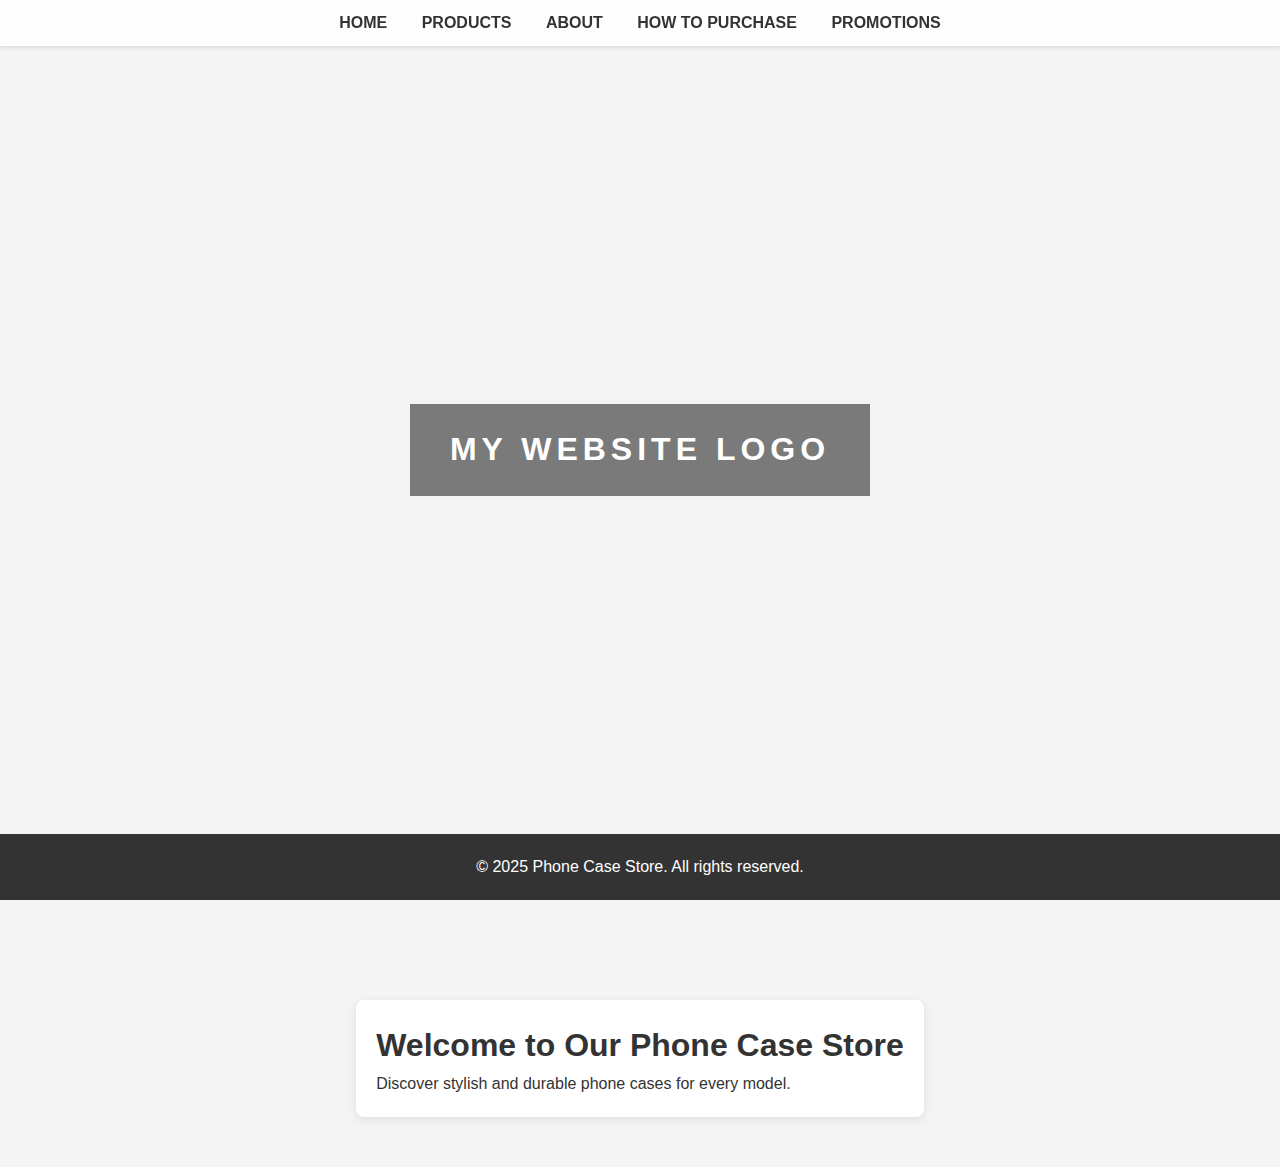
==== index.html @ c28ca741 "Add files via upload" ====
<!DOCTYPE html>
<html lang="en">
<head>
    <meta charset="UTF-8">
    <meta name="viewport" content="width=device-width, initial-scale=1.0">
    <title>Home | Phone Case Store</title>
    <link rel="stylesheet" href="style.css">
</head>
<body>
    <nav>
        <a href="index.html">Home</a>
        <a href="products.html">Products</a>
        <a href="about.html">About</a>
        <a href="purchase.html">How to Purchase</a>
        <a href="promotions.html">Promotions</a>
    </nav>
    <header>
        <h1>My Website Logo</h1>
    </header>
    <section class="container">
        <h1>Welcome to Our Phone Case Store</h1>
        <p>Discover stylish and durable phone cases for every model.</p>
    </section>
    <footer>
        <p>&copy; 2025 Phone Case Store. All rights reserved.</p>
    </footer>
</body>
</html>
---- style.css ----
* {
    margin: 0;
    padding: 0;
    box-sizing: border-box;
    font-family: 'Arial', sans-serif;
}

body {
    background-color: #f4f4f4;
    color: #333;
    line-height: 1.6;
    min-height: 100vh;
    display: flex;
    flex-direction: column;
}

nav {
    width: 100%;
    position: fixed;
    top: 0;
    left: 0;
    background-color: rgba(255, 255, 255, 0.9);
    box-shadow: 0 2px 4px rgba(0, 0, 0, 0.1);
    padding: 10px 0;
    z-index: 1000;
    text-align: center;
}

nav a {
    margin: 0 15px;
    text-decoration: none;
    color: #333;
    font-weight: bold;
    text-transform: uppercase;
}

nav a:hover {
    color: #007BFF;
    border-bottom: 2px solid #007BFF;
}

header {
    height: 100vh;
    background: url('header-image.jpg') no-repeat center center/cover;
    display: flex;
    justify-content: center;
    align-items: center;
    text-align: center;
    color: white;
}

header h1 {
    background-color: rgba(0, 0, 0, 0.5);
    padding: 20px 40px;
    text-transform: uppercase;
    letter-spacing: 5px;
}

.container {
    max-width: 1100px;
    margin: 100px auto 50px;
    padding: 20px;
    background-color: #fff;
    box-shadow: 0 2px 8px rgba(0, 0, 0, 0.1);
    border-radius: 8px;
    flex: 1;
}

.product {
    margin-bottom: 20px;
}

footer {
    text-align: center;
    padding: 20px 0;
    background-color: #333;
    color: white;
    width: 100%;
    position: fixed;
    bottom: 0;
    left: 0;
}

/* Responsive Design */
@media (max-width: 768px) {
    nav a {
        display: block;
        margin: 10px 0;
    }
}
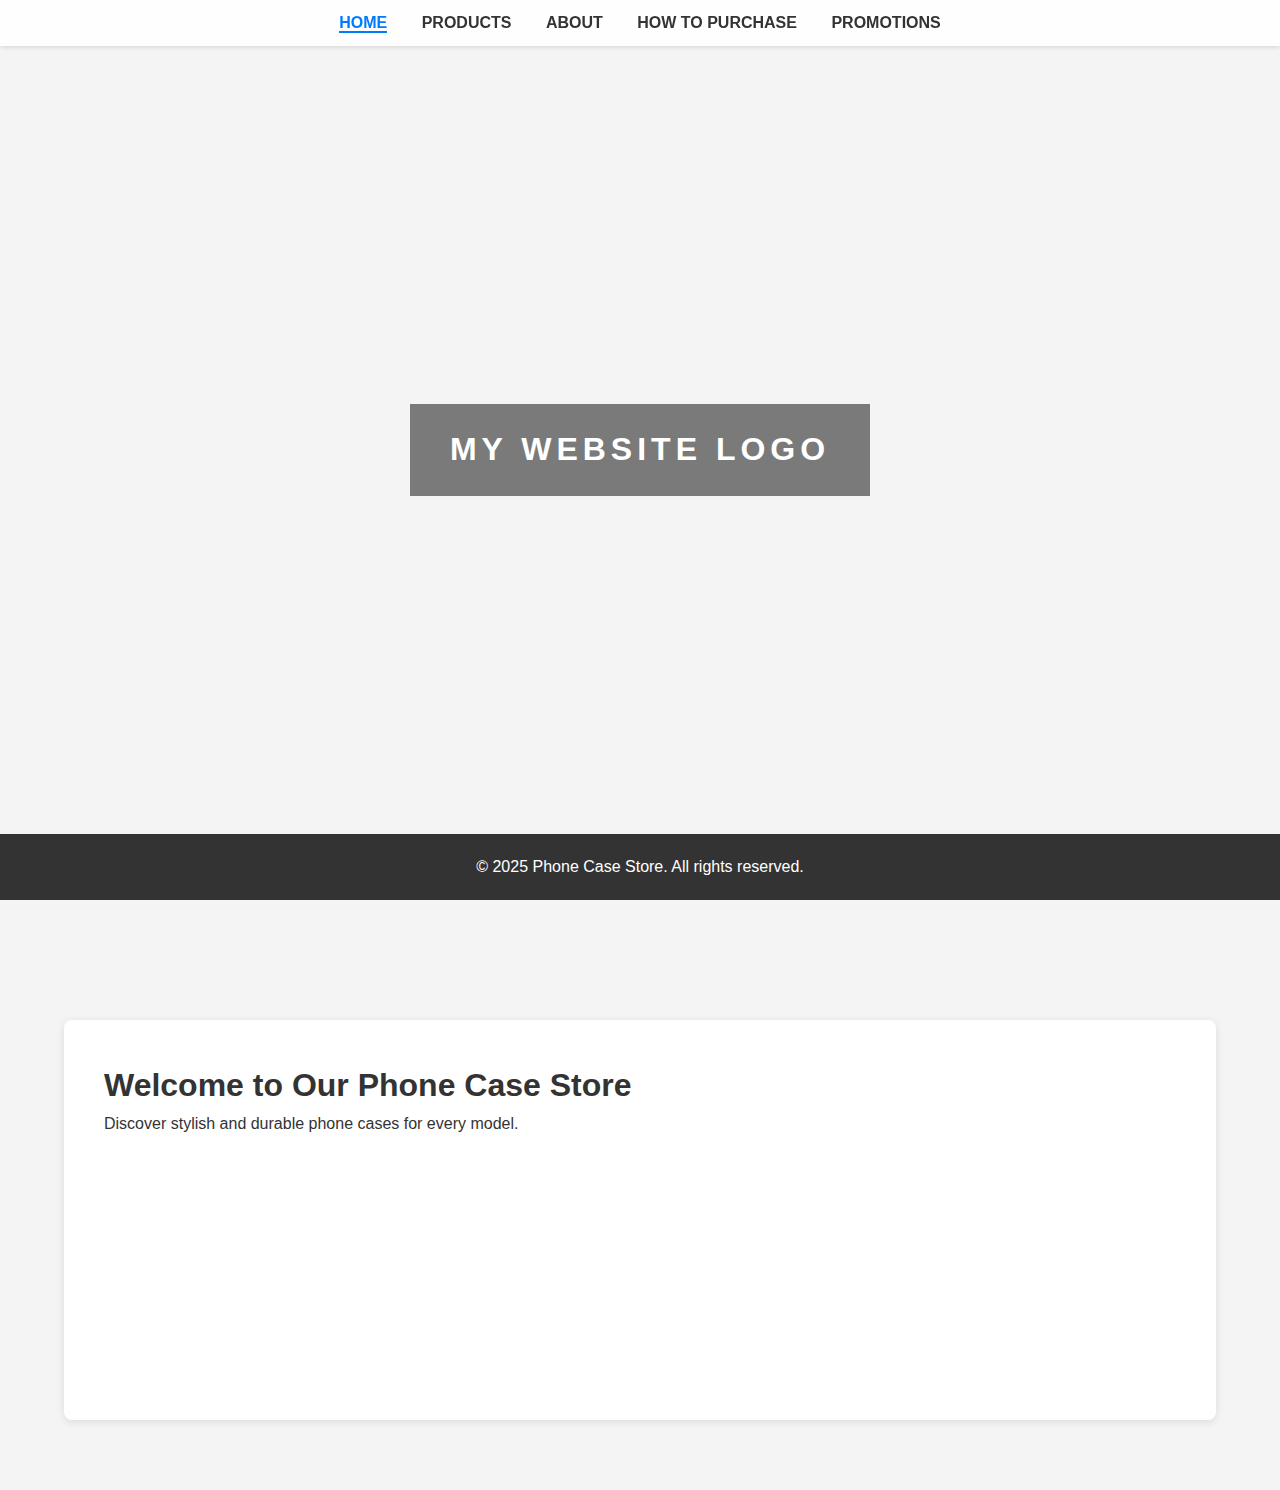
==== commit 48008ab8: "Add files via upload" ====
--- a/index.html
+++ b/index.html
@@ -24,5 +24,6 @@
     <footer>
         <p>&copy; 2025 Phone Case Store. All rights reserved.</p>
     </footer>
+    <script src="script.js"></script>
 </body>
 </html>--- a/style.css
+++ b/style.css
@@ -34,6 +34,11 @@
     text-transform: uppercase;
 }
 
+nav a.active {
+    color: #007BFF; /* Change the color of the active link */
+    border-bottom: 2px solid #007BFF; /* Add a border to highlight the active page */
+}
+
 nav a:hover {
     color: #007BFF;
     border-bottom: 2px solid #007BFF;
@@ -57,17 +62,86 @@
 }
 
 .container {
-    max-width: 1100px;
-    margin: 100px auto 50px;
-    padding: 20px;
+    width: 90%;
+    max-width: 1200px;
+    margin: 120px auto 70px;
+    padding: 40px;
     background-color: #fff;
     box-shadow: 0 2px 8px rgba(0, 0, 0, 0.1);
     border-radius: 8px;
     flex: 1;
+    min-height: 400px;
 }
 
-.product {
+.products-grid {
+    display: grid;
+    grid-template-columns: repeat(3, 1fr);
+    gap: 20px;
+    animation: fadeIn 1s ease-in-out;
+}
+
+@keyframes fadeIn {
+    from { opacity: 0; transform: translateY(20px); }
+    to { opacity: 1; transform: translateY(0); }
+}
+
+.product-item.fade-in {
+    animation: fadeIn 0.5s ease-in-out;
+}
+
+.product-item {
+    background-color: #fff;
+    border-radius: 8px;
+    box-shadow: 0 2px 8px rgba(0, 0, 0, 0.1);
+    overflow: hidden;
+    text-align: center;
+    padding: 20px;
+    transition: transform 0.3s, box-shadow 0.3s;
+    height: 500px; /* Increased fixed height for the product container */
+    display: flex;
+    flex-direction: column;
+    justify-content: space-between;
+}
+
+.product-item:hover {
+    box-shadow: 0 8px 16px rgba(0, 0, 0, 0.2);
+}
+
+.product-item img {
+    width: 100%; /* Make the image fill the entire width of the container */
+    height: 350px; /* Increased height for the image */
+    object-fit: cover; /* Ensures the image covers the entire area without distortion */
+    border-bottom: 1px solid #ddd; /* Optional: adds a border beneath the image */
+}
+
+.product-item h3 {
+    margin: 15px 0 10px;
+    font-size: 1.2em;
+}
+
+.product-item p {
+    font-size: 0.9em;
+    color: #666;
+    margin-bottom: 10px; /* Ensure there's space between the description and the footer */
+}
+
+.filter-buttons {
+    text-align: center;
     margin-bottom: 20px;
+}
+
+.filter-buttons button {
+    padding: 10px 20px;
+    margin: 0 5px;
+    border: none;
+    background-color: #007BFF;
+    color: white;
+    border-radius: 5px;
+    cursor: pointer;
+}
+
+.filter-buttons button:hover {
+    background-color: #0056b3;
 }
 
 footer {
@@ -81,10 +155,21 @@
     left: 0;
 }
 
-/* Responsive Design */
-@media (max-width: 768px) {
-    nav a {
-        display: block;
-        margin: 10px 0;
-    }
+.search-bar {
+    text-align: center;
+    margin-bottom: 20px;
+}
+
+.search-bar input {
+    width: 80%;
+    max-width: 500px;
+    padding: 10px;
+    border-radius: 5px;
+    border: 1px solid #ddd;
+    font-size: 16px;
+}
+
+.search-bar input:focus {
+    outline: none;
+    border-color: #007BFF;
 }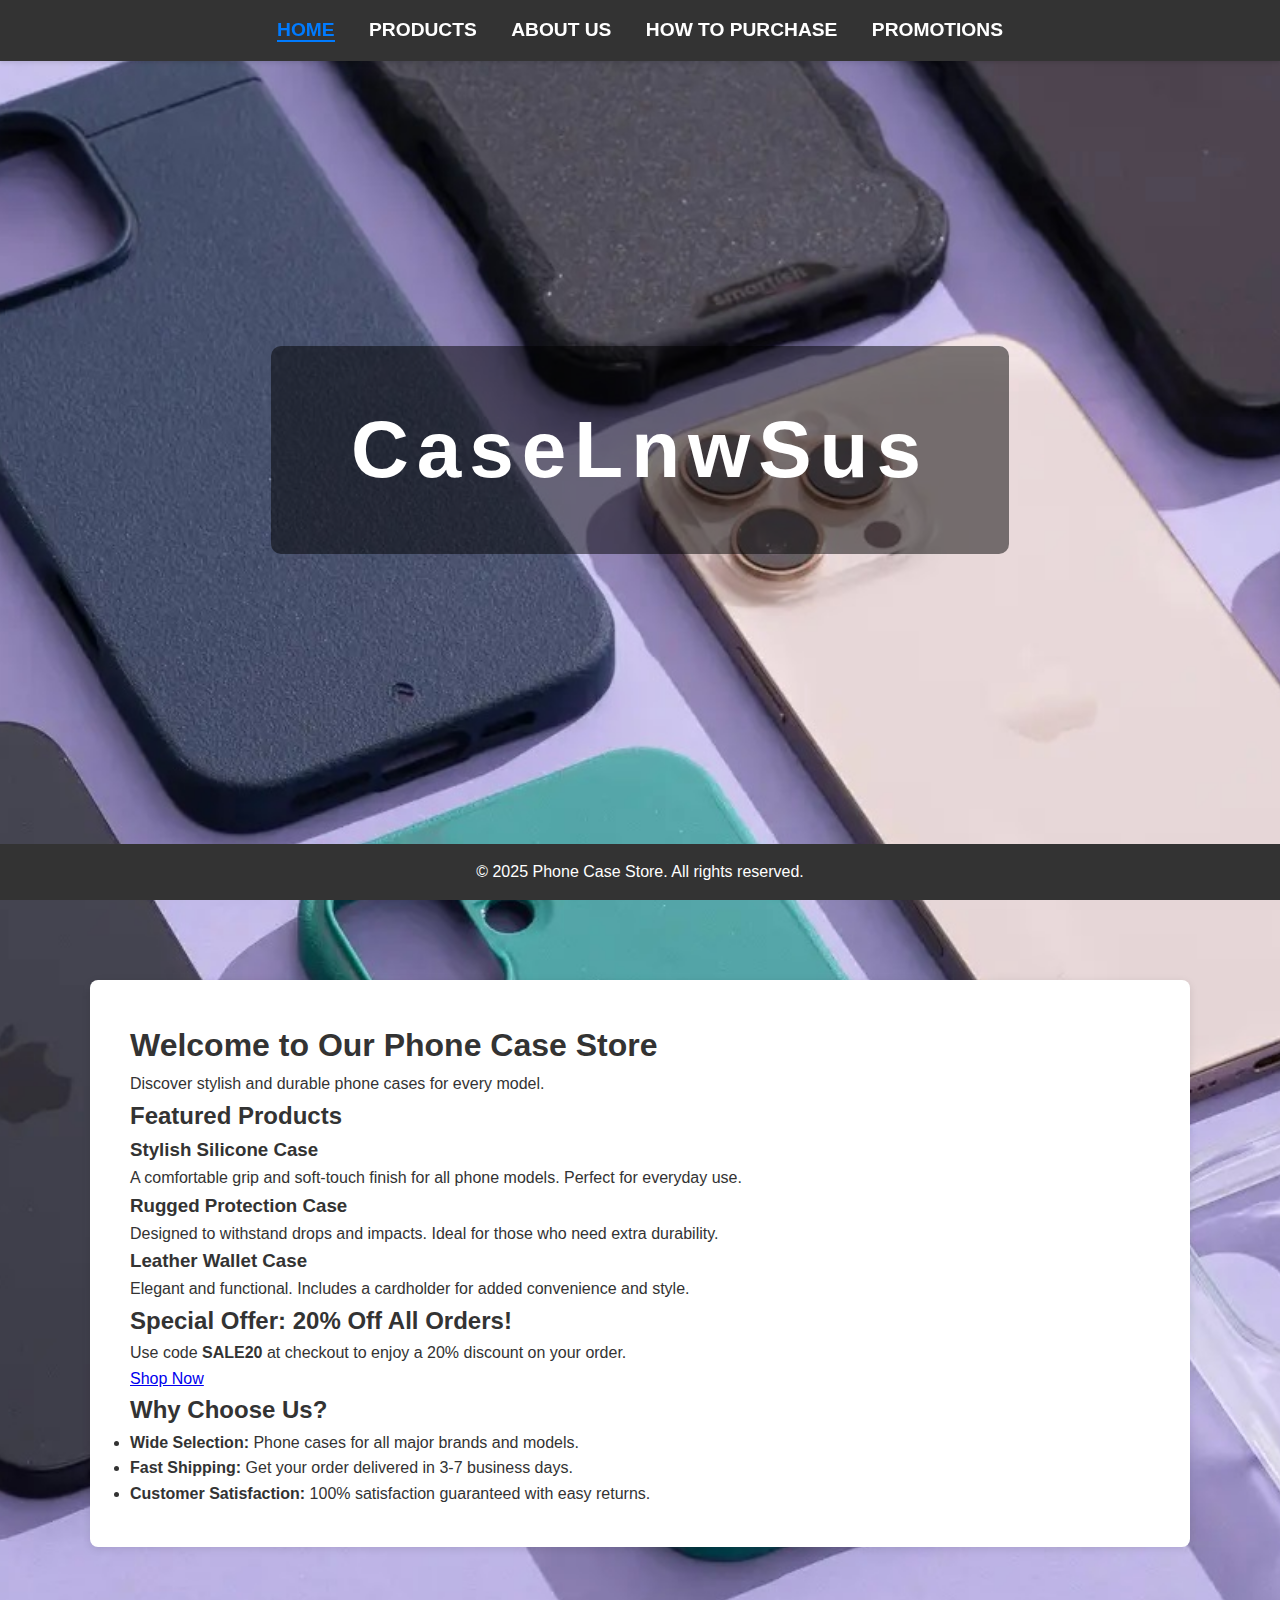
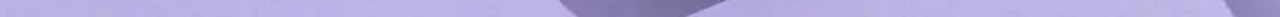
==== commit 8c28ad09: "Add files via upload" ====
--- a/index.html
+++ b/index.html
@@ -10,20 +10,54 @@
     <nav>
         <a href="index.html">Home</a>
         <a href="products.html">Products</a>
-        <a href="about.html">About</a>
+        <a href="about.html">About Us</a>
         <a href="purchase.html">How to Purchase</a>
         <a href="promotions.html">Promotions</a>
     </nav>
     <header>
-        <h1>My Website Logo</h1>
+        <h1>CaseLnwSus</h1>
     </header>
     <section class="container">
         <h1>Welcome to Our Phone Case Store</h1>
         <p>Discover stylish and durable phone cases for every model.</p>
+
+        <!-- Featured Products Section (Text-based) -->
+        <section class="featured-products">
+            <h2>Featured Products</h2>
+            <div class="product-info">
+                <h3>Stylish Silicone Case</h3>
+                <p>A comfortable grip and soft-touch finish for all phone models. Perfect for everyday use.</p>
+            </div>
+            <div class="product-info">
+                <h3>Rugged Protection Case</h3>
+                <p>Designed to withstand drops and impacts. Ideal for those who need extra durability.</p>
+            </div>
+            <div class="product-info">
+                <h3>Leather Wallet Case</h3>
+                <p>Elegant and functional. Includes a cardholder for added convenience and style.</p>
+            </div>
+        </section>
+
+        <!-- Promotional Section -->
+        <section class="promotion">
+            <h2>Special Offer: 20% Off All Orders!</h2>
+            <p>Use code <strong>SALE20</strong> at checkout to enjoy a 20% discount on your order.</p>
+            <a href="products.html" class="cta-button">Shop Now</a>
+        </section>
+
+        <!-- Benefits Section -->
+        <section class="benefits">
+            <h2>Why Choose Us?</h2>
+            <ul>
+                <li><strong>Wide Selection:</strong> Phone cases for all major brands and models.</li>
+                <li><strong>Fast Shipping:</strong> Get your order delivered in 3-7 business days.</li>
+                <li><strong>Customer Satisfaction:</strong> 100% satisfaction guaranteed with easy returns.</li>
+            </ul>
+        </section>
     </section>
     <footer>
         <p>&copy; 2025 Phone Case Store. All rights reserved.</p>
     </footer>
     <script src="script.js"></script>
 </body>
-</html>+</html>
--- a/style.css
+++ b/style.css
@@ -12,6 +12,7 @@
     min-height: 100vh;
     display: flex;
     flex-direction: column;
+    background: url('images/background.jpg') no-repeat center center/cover;
 }
 
 nav {
@@ -54,17 +55,28 @@
     color: white;
 }
 
+/* Apply a cool Google Font */
+@import url('https://fonts.googleapis.com/css2?family=Poppins:wght@600&display=swap');
+
+/* Header Styles */
 header h1 {
-    background-color: rgba(0, 0, 0, 0.5);
-    padding: 20px 40px;
-    text-transform: uppercase;
-    letter-spacing: 5px;
+    background-color: rgba(0, 0, 0, 0.5); /* Dark overlay for text visibility */
+    padding: 40px 80px; /* Adjust padding for a bigger box */
+    text-transform: none; /* Uppercase for a modern look */
+    letter-spacing: 8px; /* Increase letter spacing for better readability */
+    font-size: 5em; /* Increase font size */
+    font-family: 'Poppins', sans-serif; /* Apply a cool font */
+    color: white; /* White text color */
+    width: fit-content; /* Ensure the box size is just as wide as the text */
+    margin: 0 auto; /* Center the header */
+    border-radius: 10px; /* Optional: Rounded corners for a modern look */
+    text-align: center; /* Center-align the text */
 }
 
 .container {
     width: 90%;
-    max-width: 1200px;
-    margin: 120px auto 70px;
+    max-width: 1100px;
+    margin: 80px auto 70px;
     padding: 40px;
     background-color: #fff;
     box-shadow: 0 2px 8px rgba(0, 0, 0, 0.1);
@@ -81,7 +93,7 @@
 }
 
 @keyframes fadeIn {
-    from { opacity: 0; transform: translateY(20px); }
+    from { opacity: 0; transform: translateY(5px); }
     to { opacity: 1; transform: translateY(0); }
 }
 
@@ -144,17 +156,6 @@
     background-color: #0056b3;
 }
 
-footer {
-    text-align: center;
-    padding: 20px 0;
-    background-color: #333;
-    color: white;
-    width: 100%;
-    position: fixed;
-    bottom: 0;
-    left: 0;
-}
-
 .search-bar {
     text-align: center;
     margin-bottom: 20px;
@@ -172,4 +173,281 @@
 .search-bar input:focus {
     outline: none;
     border-color: #007BFF;
-}+}
+
+/* Hero Section */
+.about-hero {
+    height: 60vh;
+    background: url('about-hero.jpg') no-repeat center center/cover;
+    position: relative;
+    display: flex;
+    align-items: center;
+    justify-content: center;
+}
+
+.hero-overlay {
+    background-color: rgba(0, 0, 0, 0.5);
+    padding: 70px;
+    border-radius: 10px;
+    text-align: center;
+    color: #fff;
+}
+
+.hero-overlay h1 {
+    font-size: 3em;
+    margin-bottom: 10px;
+    text-transform: uppercase;
+    letter-spacing: 2px;
+}
+
+.hero-overlay p {
+    font-size: 1.2em;
+    font-style: italic;
+}
+
+/* About Section */
+.about-container {
+    width: 90%;
+    max-width: 1200px;
+    margin: 20px auto 90px auto; /* Reduced top margin, added bottom margin */
+    padding: 40px;
+    background-color: #fff;
+    box-shadow: 0 4px 12px rgba(0, 0, 0, 0.1);
+    border-radius: 12px;
+    animation: fadeInUp 1s ease-in-out;
+}
+
+@keyframes fadeInUp {
+    from {
+        opacity: 0;
+        transform: translateY(5px);
+    }
+    to {
+        opacity: 1;
+        transform: translateY(0);
+    }
+}
+
+.about-content {
+    display: flex;
+    align-items: center;
+    gap: 40px;
+}
+
+.about-content img {
+    width: 50%;
+    border-radius: 12px;
+    box-shadow: 0 4px 12px rgba(0, 0, 0, 0.2);
+    transition: transform 0.3s ease;
+}
+
+.about-text {
+    width: 50%;
+}
+
+.about-text h2 {
+    margin-top: 20px;
+    font-size: 1.8em;
+    color: #222;
+    position: relative;
+}
+
+.about-text h2::after {
+    content: '';
+    width: 50px;
+    height: 3px;
+    background-color: #007BFF;
+    display: block;
+    margin-top: 8px;
+}
+
+.about-text p, .about-text ul {
+    font-size: 1.1em;
+    color: #555;
+    line-height: 1.8;
+}
+
+.about-text ul {
+    list-style-type: square;
+    padding-left: 20px;
+    margin-top: 10px;
+}
+
+/* Purchase Steps Grid */
+.purchase-container {
+    max-width: 1100px;
+    margin: 80px auto;
+    padding: 20px;
+    text-align: center;
+}
+
+.steps-grid {
+    display: grid;
+    grid-template-columns: repeat(3, 1fr);
+    gap: 30px;
+    margin: 20px auto;
+    max-width: 900px;   
+}
+
+.steps-grid > .step:nth-child(7) {
+    grid-column: 2;
+}
+
+.step {
+    background-color: #f9f9f9;
+    padding: 20px;
+    border-radius: 10px;
+    box-shadow: 0 2px 8px rgba(0, 0, 0, 0.1);
+    transition: transform 0.3s ease;
+}
+
+.step:hover {
+    transform: translateY(-3px);
+}
+
+.step h3 {
+    font-size: 1.5em;
+    color: #007BFF;
+    margin-bottom: 10px;
+}
+
+.payment-list {
+    text-align: left;
+    list-style: none;
+    padding-left: 0;
+    font-size: 1.1em;
+}
+
+.payment-list li {
+    margin-bottom: 10px;
+}
+
+.payment-image-container {
+    text-align: center;
+}
+
+.payment-image {
+    max-width: 100%;  /* Ensures image is responsive */
+    height: auto;     /* Keeps aspect ratio */
+}
+
+
+footer {
+    text-align: center;
+    padding: 15px 0;
+    background-color: #333;
+    color: white;
+    width: 100%;
+    position: fixed;
+    bottom: 0;
+    left: 0;
+}
+
+/* General Styles */
+body {
+    font-family: Arial, sans-serif;
+    margin: 0;
+    padding: 0;
+    background-color: #f4f4f4;
+}
+
+/* Navigation Bar */
+nav {
+    background-color: #333;
+    padding: 15px;
+    text-align: center;
+}
+
+nav a {
+    color: white;
+    margin: 0 15px;
+    text-decoration: none;
+    font-size: 1.2em;
+}
+
+/* Promotions Section */
+.promo-container {
+    width: 90%;
+    max-width: 1200px;
+    margin: 80px auto;
+    padding: 40px;
+    background-color: white;
+    box-shadow: 0 4px 12px rgba(0, 0, 0, 0.1);
+    border-radius: 12px;
+    text-align: center;
+}
+
+.promo-container h2 {
+    font-size: 2.5em;
+    margin-bottom: 10px;
+    color: #333;
+}
+
+.promo-container p {
+    font-size: 1.2em;
+    color: #555;
+}
+
+/* Redeem Code Bar */
+.redeem-bar {
+    display: flex;
+    justify-content: center;
+    margin: 20px 0;
+}
+
+.promo-input {
+    padding: 10px;
+    font-size: 1em;
+    border-radius: 5px;
+    border: 1px solid #ccc;
+    width: 250px;
+    margin-right: 10px;
+}
+
+.redeem-btn {
+    padding: 10px 20px;
+    font-size: 1em;
+    color: white;
+    background-color: #28a745;
+    border: none;
+    border-radius: 5px;
+    cursor: pointer;
+}
+
+.redeem-btn:hover {
+    background-color: #218838;
+}
+
+/* Promotions List */
+.promo-list {
+    display: flex;
+    flex-direction: column;
+    gap: 20px;
+    margin-top: 20px;
+    max-width: 2000px /* Set a max-width */
+    margin-left: auto;
+    margin-right: auto; /* Centers the list container */
+}
+
+.promo-item {
+    background-color: #f9f9f9;
+    padding: 20px;
+    border-radius: 8px;
+    box-shadow: 0 2px 8px rgba(0, 0, 0, 0.1);
+    width: 100%; /* Make items fill the available width */
+    max-width: 800px; /* Set a max width for each promo box */
+    margin: 0 auto; /* Centers each item individually */
+    text-align: center;
+}
+
+.promo-item h3 {
+    color: #333;
+    font-size: 1.8em;
+}
+
+.promo-item p {
+    font-size: 1.1em;
+    color: #666;
+}
+
+
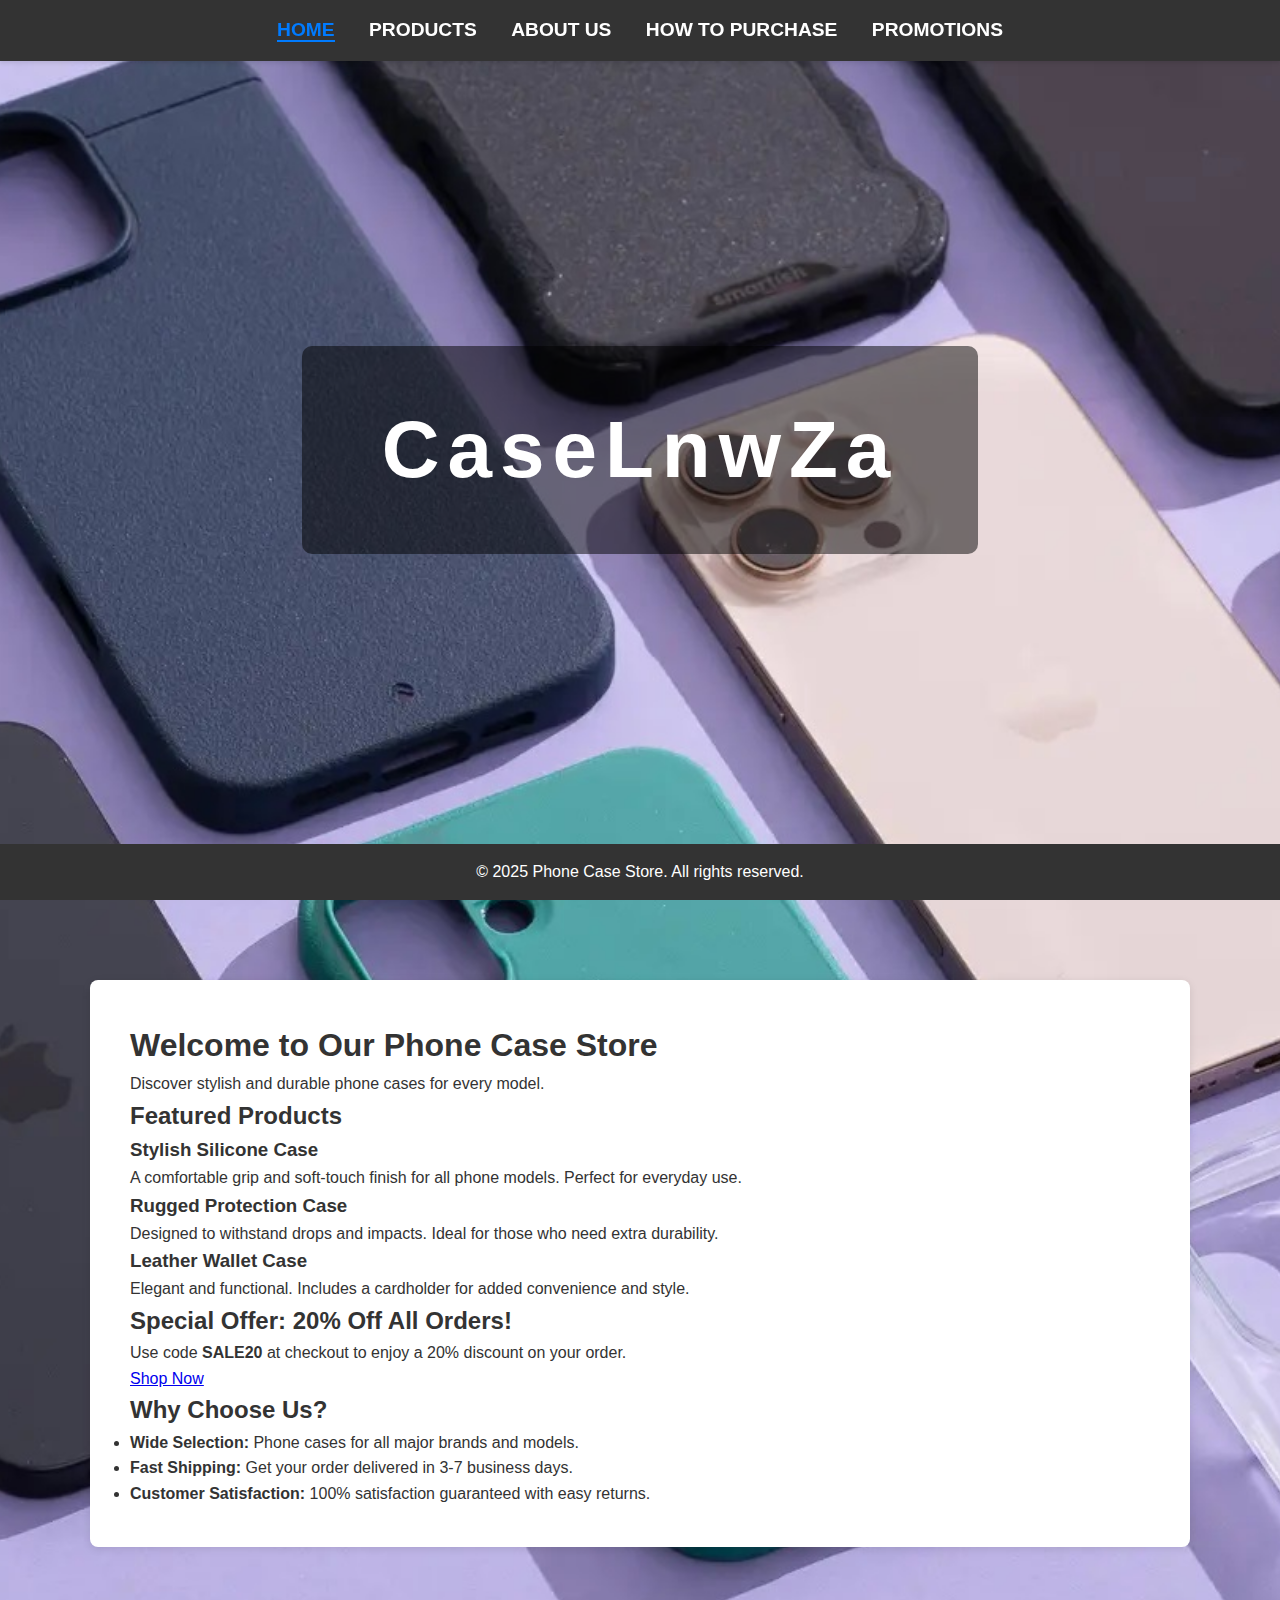
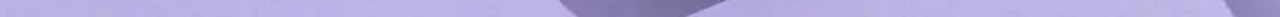
==== commit 81cf6c96: "Update index.html" ====
--- a/index.html
+++ b/index.html
@@ -15,7 +15,7 @@
         <a href="promotions.html">Promotions</a>
     </nav>
     <header>
-        <h1>CaseLnwSus</h1>
+        <h1>CaseLnwZa</h1>
     </header>
     <section class="container">
         <h1>Welcome to Our Phone Case Store</h1>
